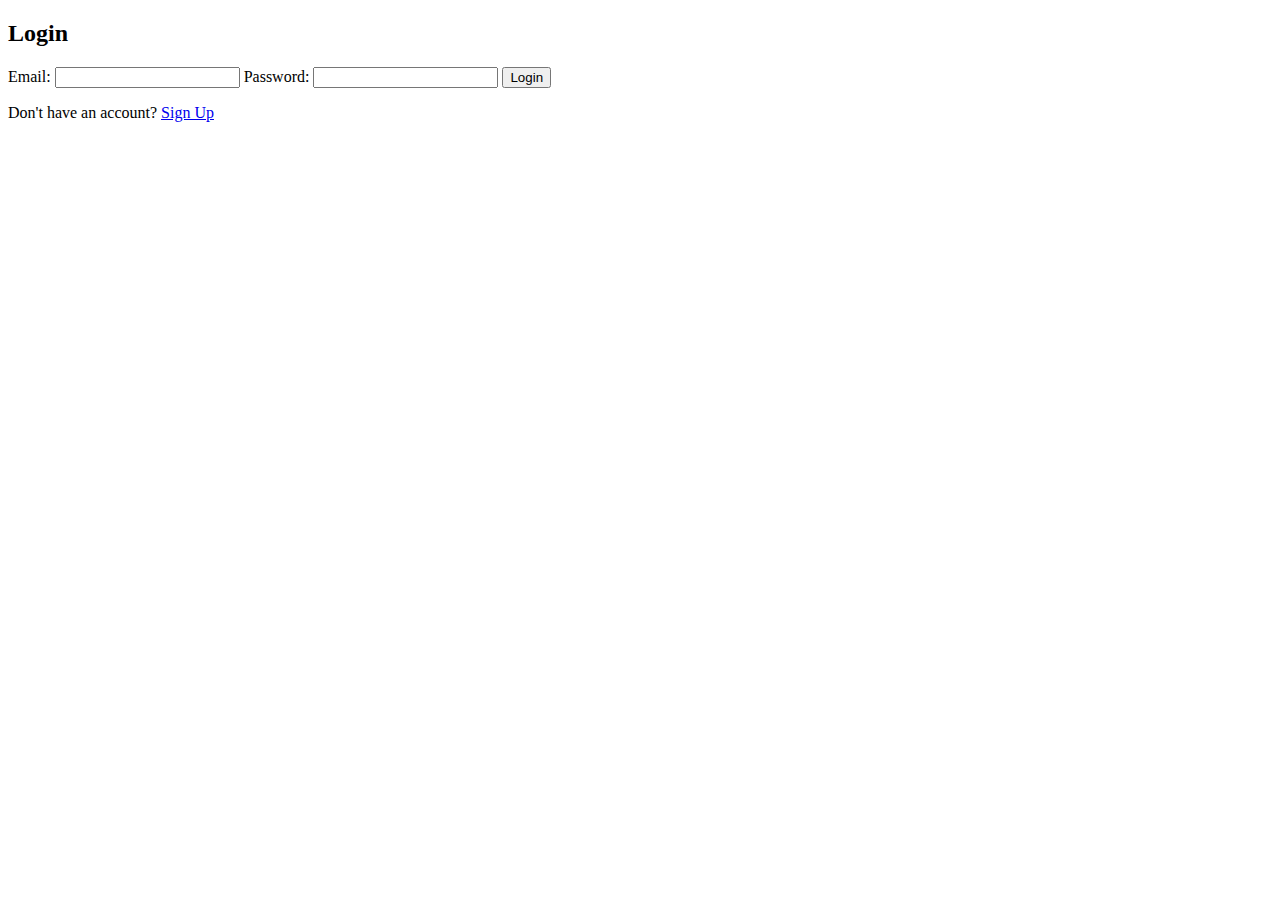
==== src/main/resources/static/login.html @ 87f72444 "Create login.html" ====
<!DOCTYPE html>
<html lang="en">
<head>
  <meta charset="UTF-8">
  <meta name="viewport" content="width=device-width, initial-scale=1.0">
  <title>Login</title>
  <link rel="stylesheet" href="style.css">
</head>
<body>
  <div class="form-container">
    <h2>Login</h2>
    <form action="/login" method="POST">
      <label for="email">Email:</label>
      <input type="email" id="email" name="email" required>
      
      <label for="password">Password:</label>
      <input type="password" id="password" name="password" required>
      
      <button type="submit">Login</button>
    </form>
    <p>Don't have an account? <a href="signup.html">Sign Up</a></p>
  </div>
</body>
</html>
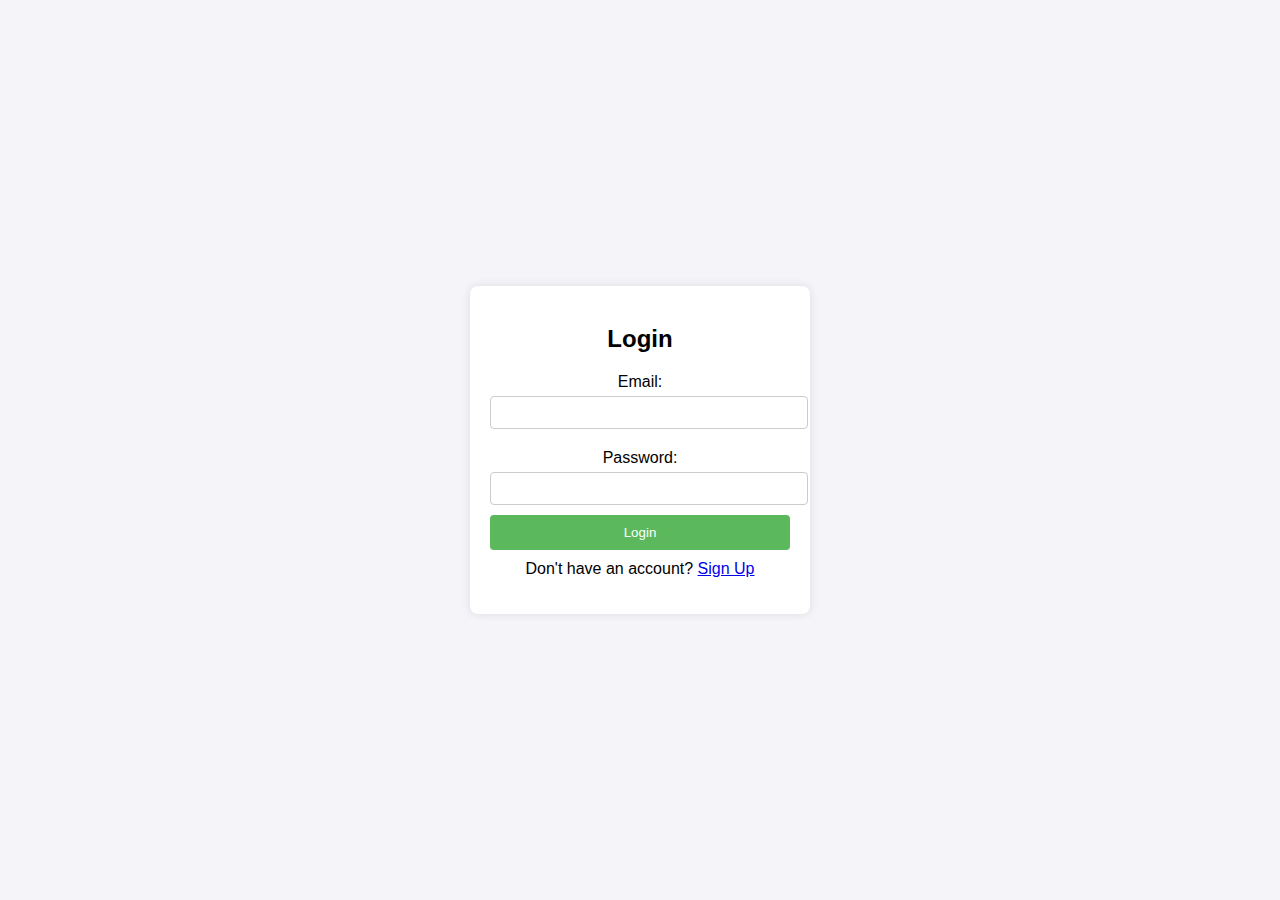
==== commit 05332ee3: "Update login.html" ====
--- a/src/main/resources/static/login.html
+++ b/src/main/resources/static/login.html
@@ -4,7 +4,7 @@
   <meta charset="UTF-8">
   <meta name="viewport" content="width=device-width, initial-scale=1.0">
   <title>Login</title>
-  <link rel="stylesheet" href="style.css">
+  <link rel="stylesheet" href="css/lcss.css">
 </head>
 <body>
   <div class="form-container">
--- a/src/main/resources/static/css/lcss.css
+++ b/src/main/resources/static/css/lcss.css
@@ -0,0 +1,53 @@
+body {
+  font-family: Arial, sans-serif;
+  display: flex;
+  justify-content: center;
+  align-items: center;
+  height: 100vh;
+  margin: 0;
+  background-color: #f4f4f9;
+}
+
+.form-container {
+  background: #fff;
+  padding: 20px;
+  border-radius: 8px;
+  box-shadow: 0px 0px 10px rgba(0, 0, 0, 0.1);
+  width: 300px;
+  text-align: center;
+}
+
+h2 {
+  margin-bottom: 20px;
+}
+
+label {
+  display: block;
+  margin: 10px 0 5px;
+}
+
+input {
+  width: 100%;
+  padding: 8px;
+  margin-bottom: 10px;
+  border: 1px solid #ccc;
+  border-radius: 4px;
+}
+
+button {
+  width: 100%;
+  padding: 10px;
+  background-color: #5cb85c;
+  color: white;
+  border: none;
+  border-radius: 4px;
+  cursor: pointer;
+}
+
+button:hover {
+  background-color: #4cae4c;
+}
+
+p {
+  margin-top: 10px;
+}
